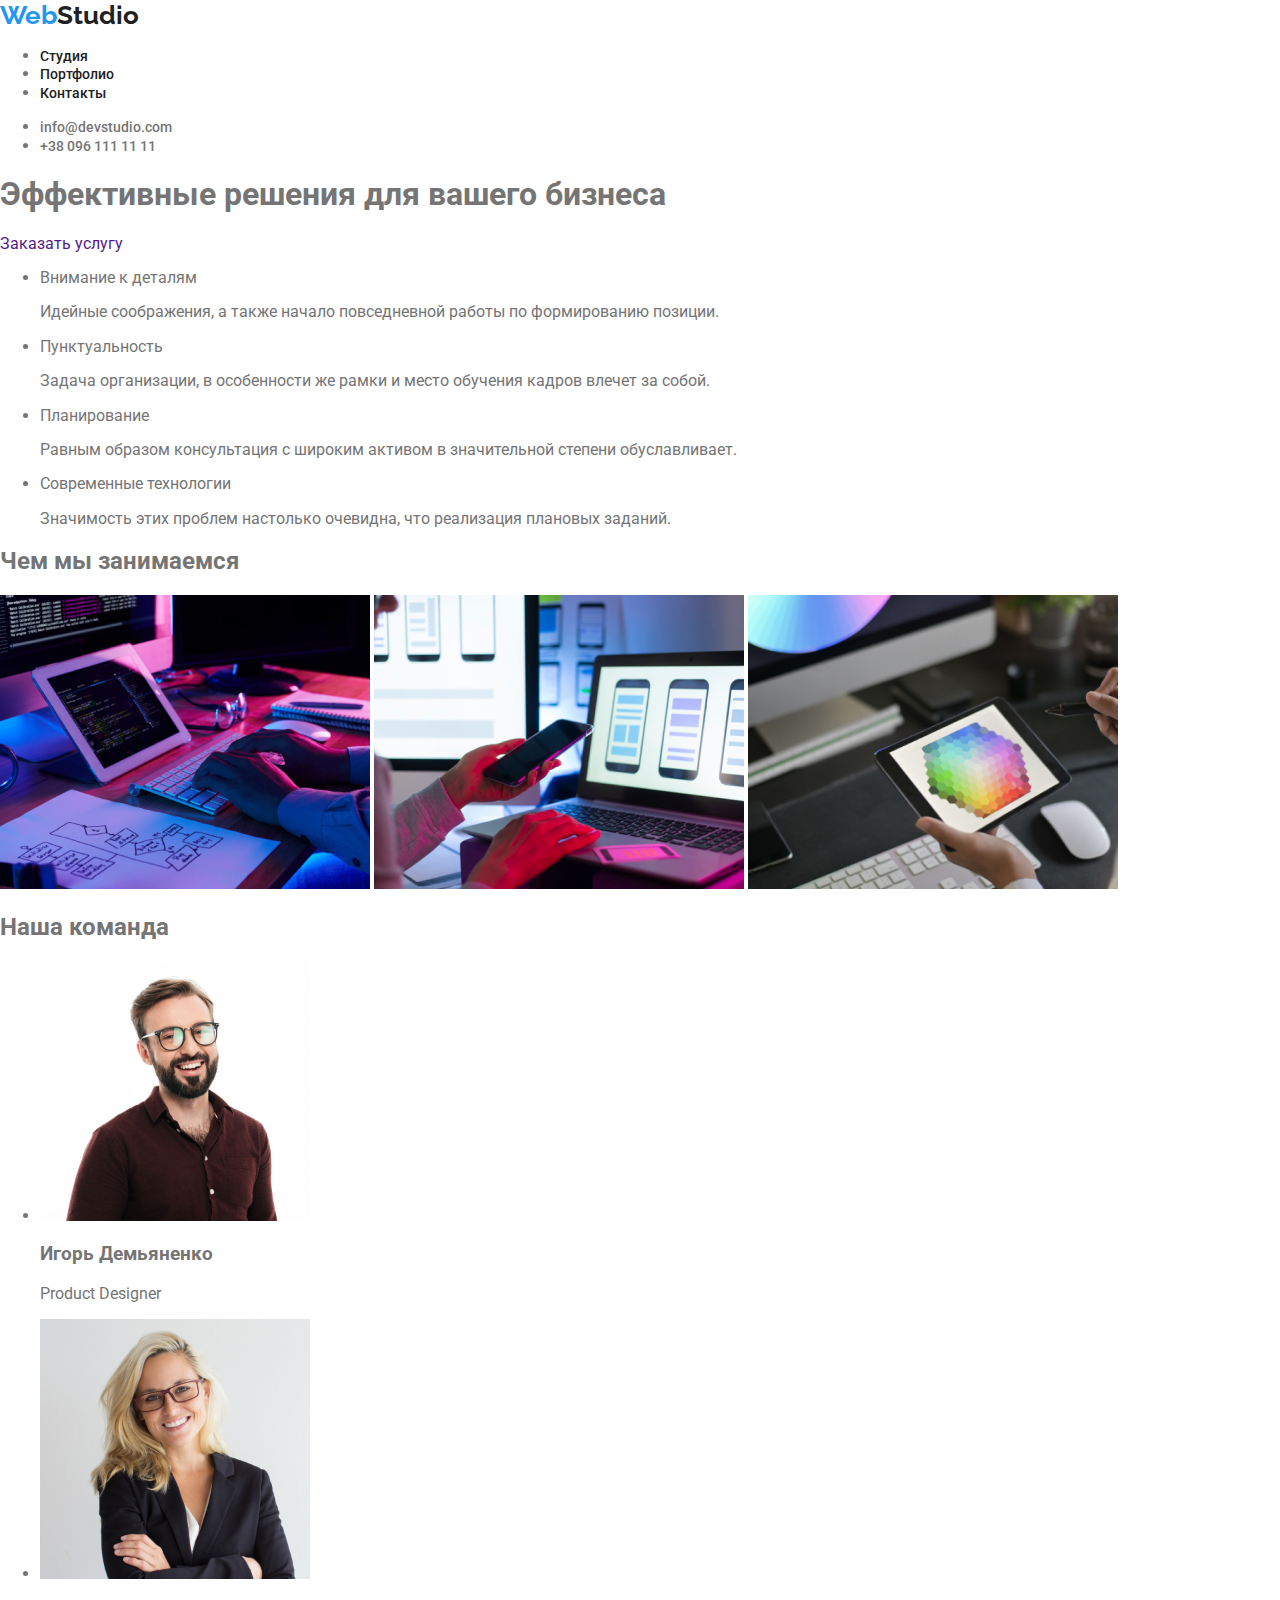
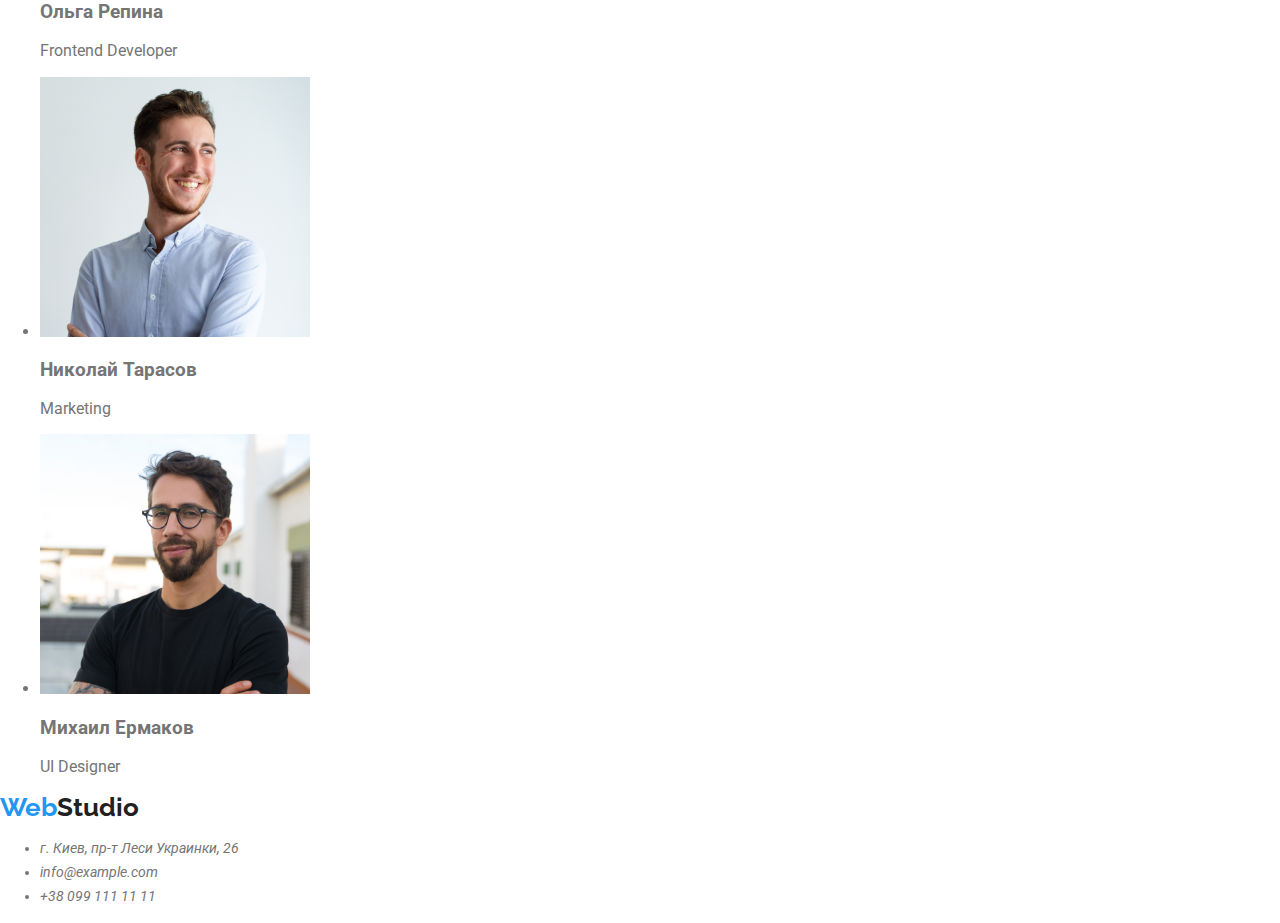
==== index.html @ 30046927 "footer font-size" ====
<!DOCTYPE html>
<html lang="ru">

<head>
  <meta charset="UTF-8">
  <meta name="viewport" content="width=device-width, initial-scale=1.0">
  <link rel="preconnect" href="https://fonts.gstatic.com">
  <link href="https://fonts.googleapis.com/css2?family=Raleway:wght@700&family=Roboto:wght@400;500;700;900&display=swap" rel="stylesheet">
  <link rel="stylesheet" href="./css/normalize.css">
  <link rel="stylesheet" href="./css/style.css">
  <title>Web Studio</title>
</head>

<body>
  <!-- Шапка сайта -->
  <header>
    <nav>
      <a href="./index.html" class="logo">
        <span>Web</span>Studio
      </a>
      <ul class="nav">
        <li><a href="" class="link current">Студия</a></li>
        <li><a href="./portfolio.html" class="link">Портфолио</a></li>
        <li><a href="" class="link">Контакты</a></li>
      </ul>
      <ul class="nav-contacts">
        <li><a href="mailto:info@devstudio.com" class="link">info@devstudio.com</a></li>
        <li><a href="tel:+380961111111" class="link">+38 096 111 11 11</a></li>
      </ul>
    </nav>
  </header>
  <!-- block Hero -->
  <section>
    <h1>Эффективные решения для вашего бизнеса</h1>
    <a href="">Заказать услугу</a>
  </section>
  <main>
    <!-- Особенности -->
    <section>
      <ul>
        <li>
          <p>Внимание к деталям</p>
          <p>Идейные соображения, а также начало повседневной работы по формированию позиции.</p>
        </li>
        <li>
          <p>Пунктуальность</p>
          <p>Задача организации, в особенности же рамки и место обучения кадров влечет за собой.</p>
        </li>
        <li>
          <p>Планирование</p>
          <p>Равным образом консультация с широким активом в значительной степени обуславливает.</p>
        </li>
        <li>
          <p>Современные технологии</p>
          <p>Значимость этих проблем настолько очевидна, что реализация плановых заданий.</p>
        </li>
      </ul>
    </section>
    <!-- block about us -->
    <section>
      <h2>Чем мы занимаемся</h2>
      <img src="./images/img1.png" alt="Рабочий стол разработчика" width="370">
      <img src="./images/img2.png" alt="Ноутбук и телефон" width="370">
      <img src="./images/img3.png" alt="Графический планшет" width="370">
    </section>
    <!-- block team -->
    <section>
      <h2>Наша команда</h2>
      <ul>
        <li>
          <img src="./images/img-1.jpg" alt="Фото Игоря Демьяненко" width="270">
          <div>
            <h3>Игорь Демьяненко</h3>
            <p>Product Designer</p>
          </div>
        </li>
        <li>
          <img src="./images/img-2.jpg" alt="Фото Ольги Репиной" width="270">
          <div>
            <h3>Ольга Репина</h3>
            <p>Frontend Developer</p>
          </div>
        </li>
        <li>
          <img src="./images/img-3.jpg" alt="Фото Николая Тарасова" width="270">
          <div>
            <h3>Николай Тарасов</h3>
            <p>Marketing</p>
          </div>
        </li>
        <li>
          <img src="./images/img-4.jpg" alt="Фото Михаила Ермакова" width="270">
          <div>
            <h3>Михаил Ермаков</h3>
            <p>UI Designer</p>
          </div>
        </li>
      </ul>
    </section>
  </main>
  <footer>
    <a href="./index.html" class="logo">
      <span>Web</span>Studio
    </a>
    <address>
      <ul class="address">
        <li class="address address">г. Киев, пр-т Леси Украинки, 26</li>
        <li><a href="mailto:info@example.com" class="link address">info@example.com</a></li>
        <li><a href="tel:+380991111111" class="link address">+38 099 111 11 11</a></li>
      </ul>
    </address>
  </footer>
</body>

</html>
---- css/style.css ----
:root {
  --primary-text-color: #757575;
  --title-text-color: #212121;
  --accent-color: #2196F3;
  --primary-white-color: #FFFFFF;
  --primary-background: #F5F4FA;
}

body {
  background-color: var(--primary-white-color);
  color: var(--primary-text-color);
  font-family: Roboto, sans-serif;
}

a {
  text-decoration: none;
}

.logo {
  font-family: Raleway;
  font-weight:700;
  font-size: 26px;
line-height: 1.19;
  color: var(--title-text-color);
}
.logo span {
  color: var(--accent-color);
}

/* Nav style */

.nav .link {
  font-weight: 500;
  font-size: 14px;
  line-height: 1.14;
  color: var(--title-text-color);
}
.nav .link:hover,
.nav .link:focus {
  color: var(--accent-color);
}

.nav .link.current {
  color: var(--title-text-color);
}

.nav-contacts .link {
  font-weight: 500;
  font-size: 14px;
  line-height: 1.14;
  color: var(--primary-text-color);
}

.nav-contacts .link:hover,
.nav-contacts .link:focus {
  color: var(--accent-color);
}

button {
  background-color: var(--primary-background);
}

button:hover,
button:focus{
  background-color: var(--accent-color);
  color: var(--primary-white-color);
}

/* footer style */

.address.address {
  font-size: 14px;
line-height: 1.7;
}

.address .link {
  color: var(--primary-text-color);
}
  /* portfolio style */

.products .product-title {
  color: var(--title-text-color);
}

.products .product-item {
  color: var(--primary-text-color);
}
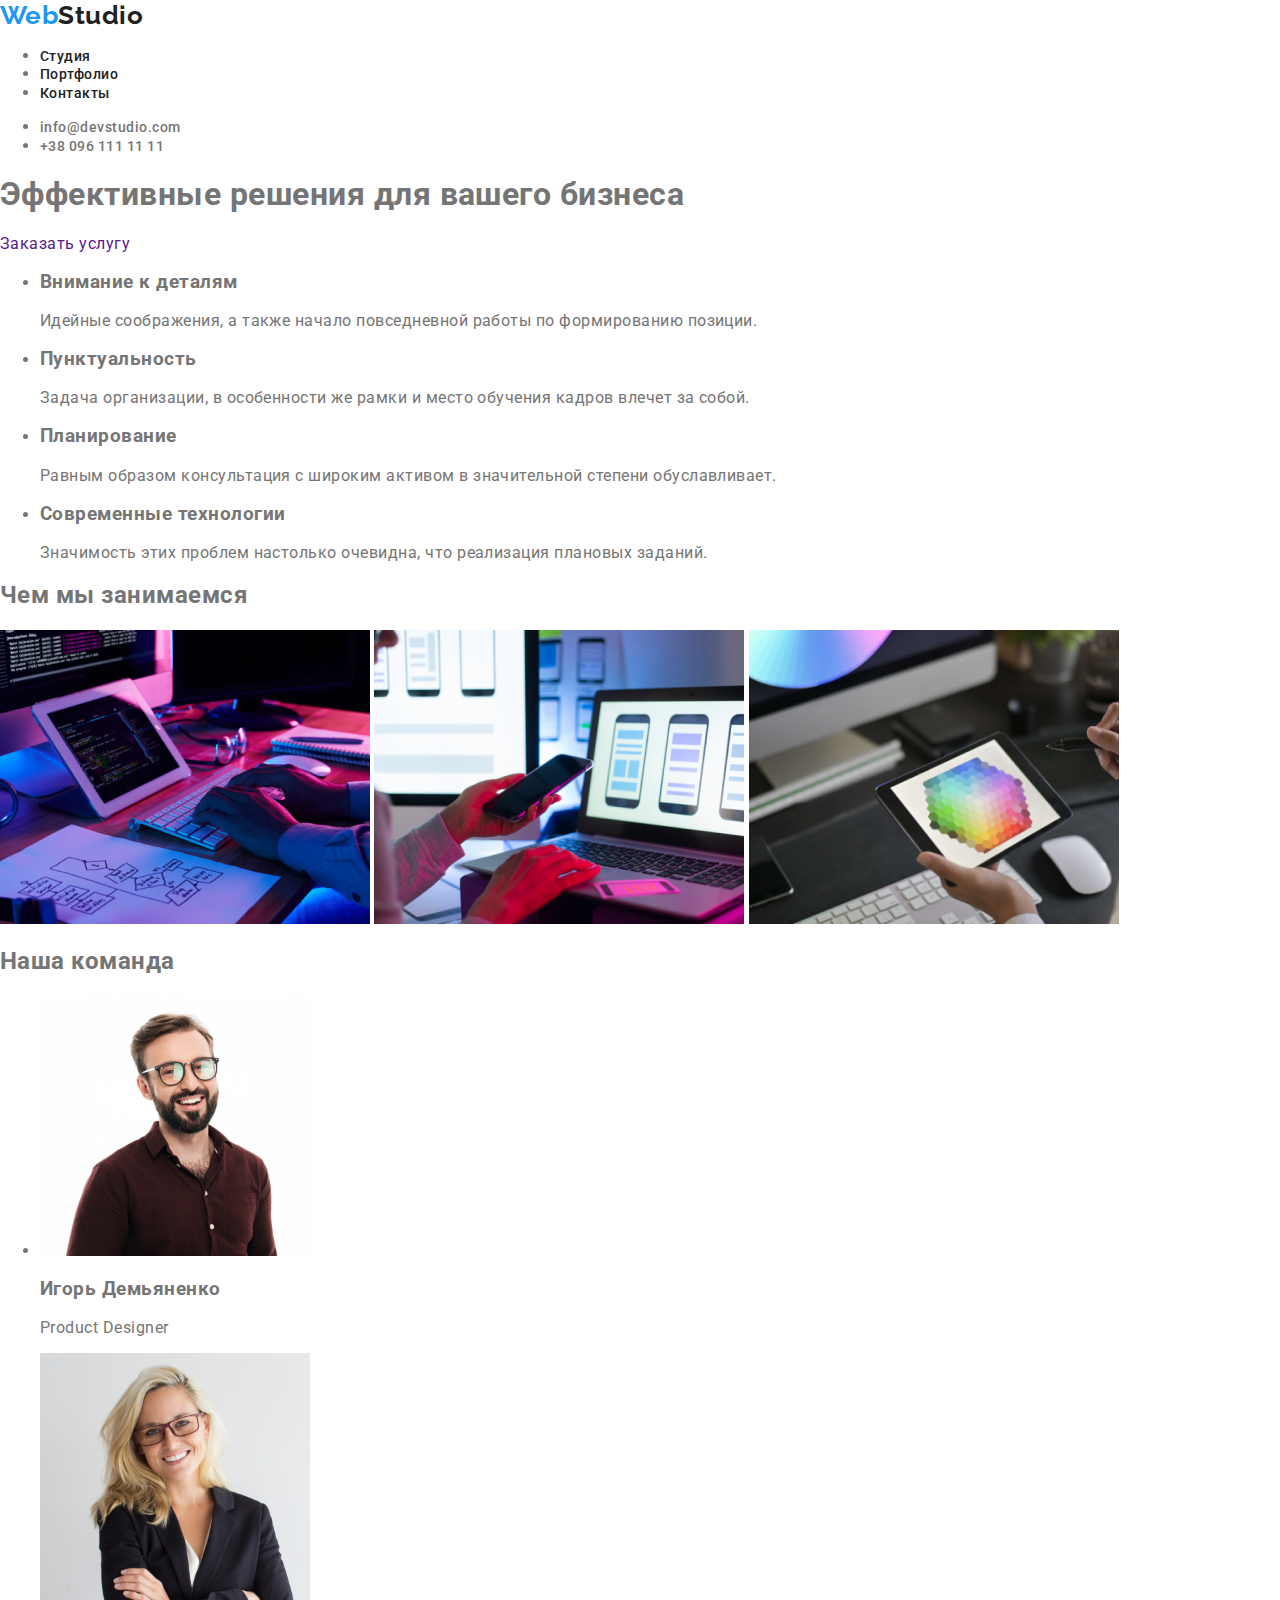
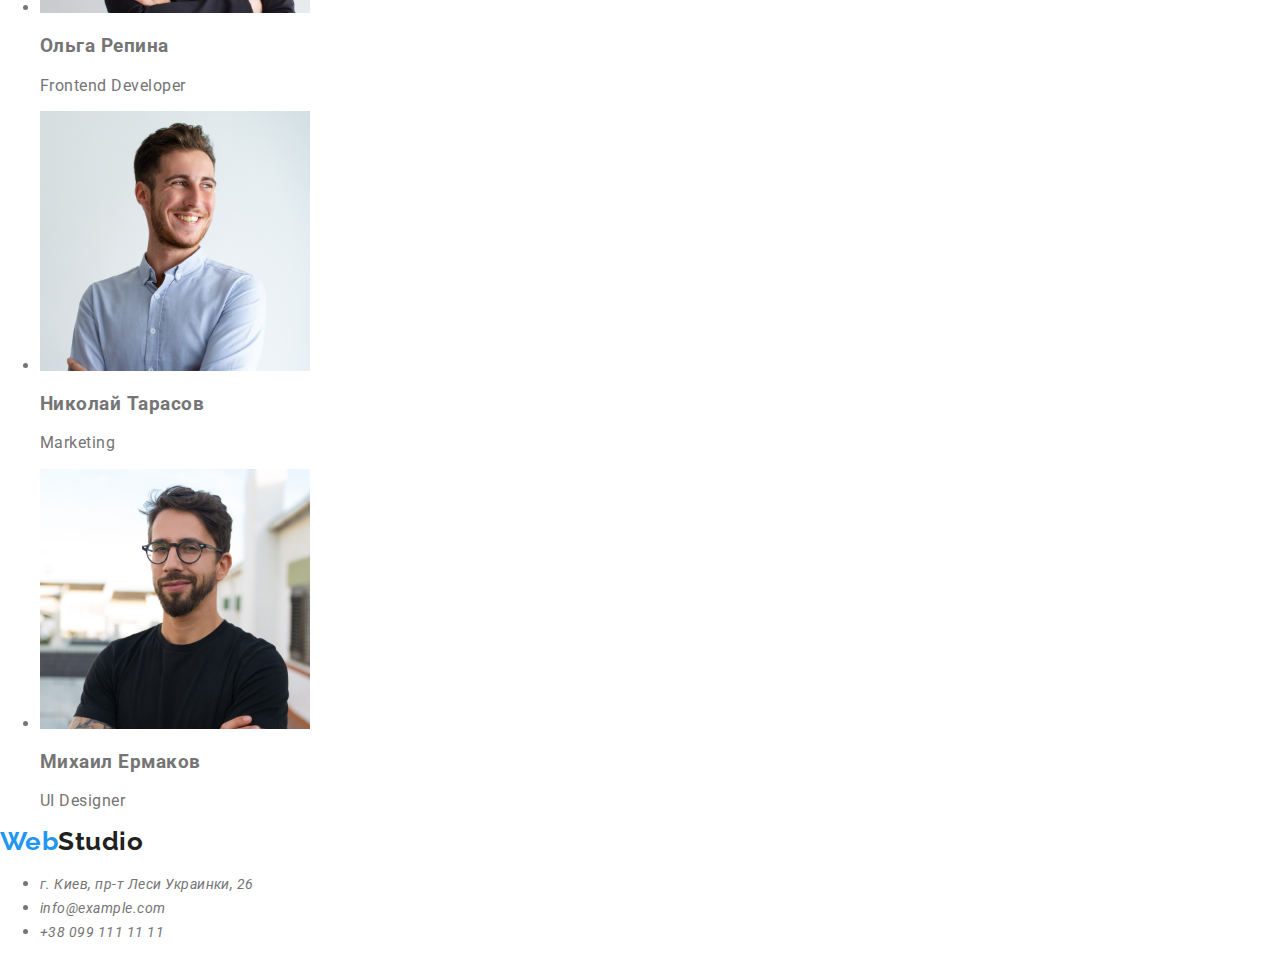
==== commit 1fff0c7f: "edit section features" ====
--- a/index.html
+++ b/index.html
@@ -37,21 +37,22 @@
   <main>
     <!-- Особенности -->
     <section>
-      <ul>
+     <!-- Здесь должен быть H2 -->
+      <ul class="features">
         <li>
-          <p>Внимание к деталям</p>
+          <h3>Внимание к деталям</h3>
           <p>Идейные соображения, а также начало повседневной работы по формированию позиции.</p>
         </li>
         <li>
-          <p>Пунктуальность</p>
+          <h3>Пунктуальность</h3>
           <p>Задача организации, в особенности же рамки и место обучения кадров влечет за собой.</p>
         </li>
         <li>
-          <p>Планирование</p>
+          <h3>Планирование</h3>
           <p>Равным образом консультация с широким активом в значительной степени обуславливает.</p>
         </li>
         <li>
-          <p>Современные технологии</p>
+          <h3>Современные технологии</h3>
           <p>Значимость этих проблем настолько очевидна, что реализация плановых заданий.</p>
         </li>
       </ul>
@@ -104,9 +105,9 @@
     </a>
     <address>
       <ul class="address">
-        <li class="address address">г. Киев, пр-т Леси Украинки, 26</li>
-        <li><a href="mailto:info@example.com" class="link address">info@example.com</a></li>
-        <li><a href="tel:+380991111111" class="link address">+38 099 111 11 11</a></li>
+        <li><a href="" class="link">г. Киев, пр-т Леси Украинки, 26</a></li>
+        <li><a href="mailto:info@example.com" class="link">info@example.com</a></li>
+        <li><a href="tel:+380991111111" class="link">+38 099 111 11 11</a></li>
       </ul>
     </address>
   </footer>
--- a/css/style.css
+++ b/css/style.css
@@ -10,6 +10,7 @@
   background-color: var(--primary-white-color);
   color: var(--primary-text-color);
   font-family: Roboto, sans-serif;
+  letter-spacing: 0.03em;
 }
 
 a {
@@ -68,14 +69,15 @@
 
 /* footer style */
 
-.address.address {
+.address .link {
   font-size: 14px;
 line-height: 1.7;
+color: var(--primary-text-color);
 }
 
-.address .link {
-  color: var(--primary-text-color);
-}
+/* .address .link {
+
+} */
   /* portfolio style */
 
 .products .product-title {
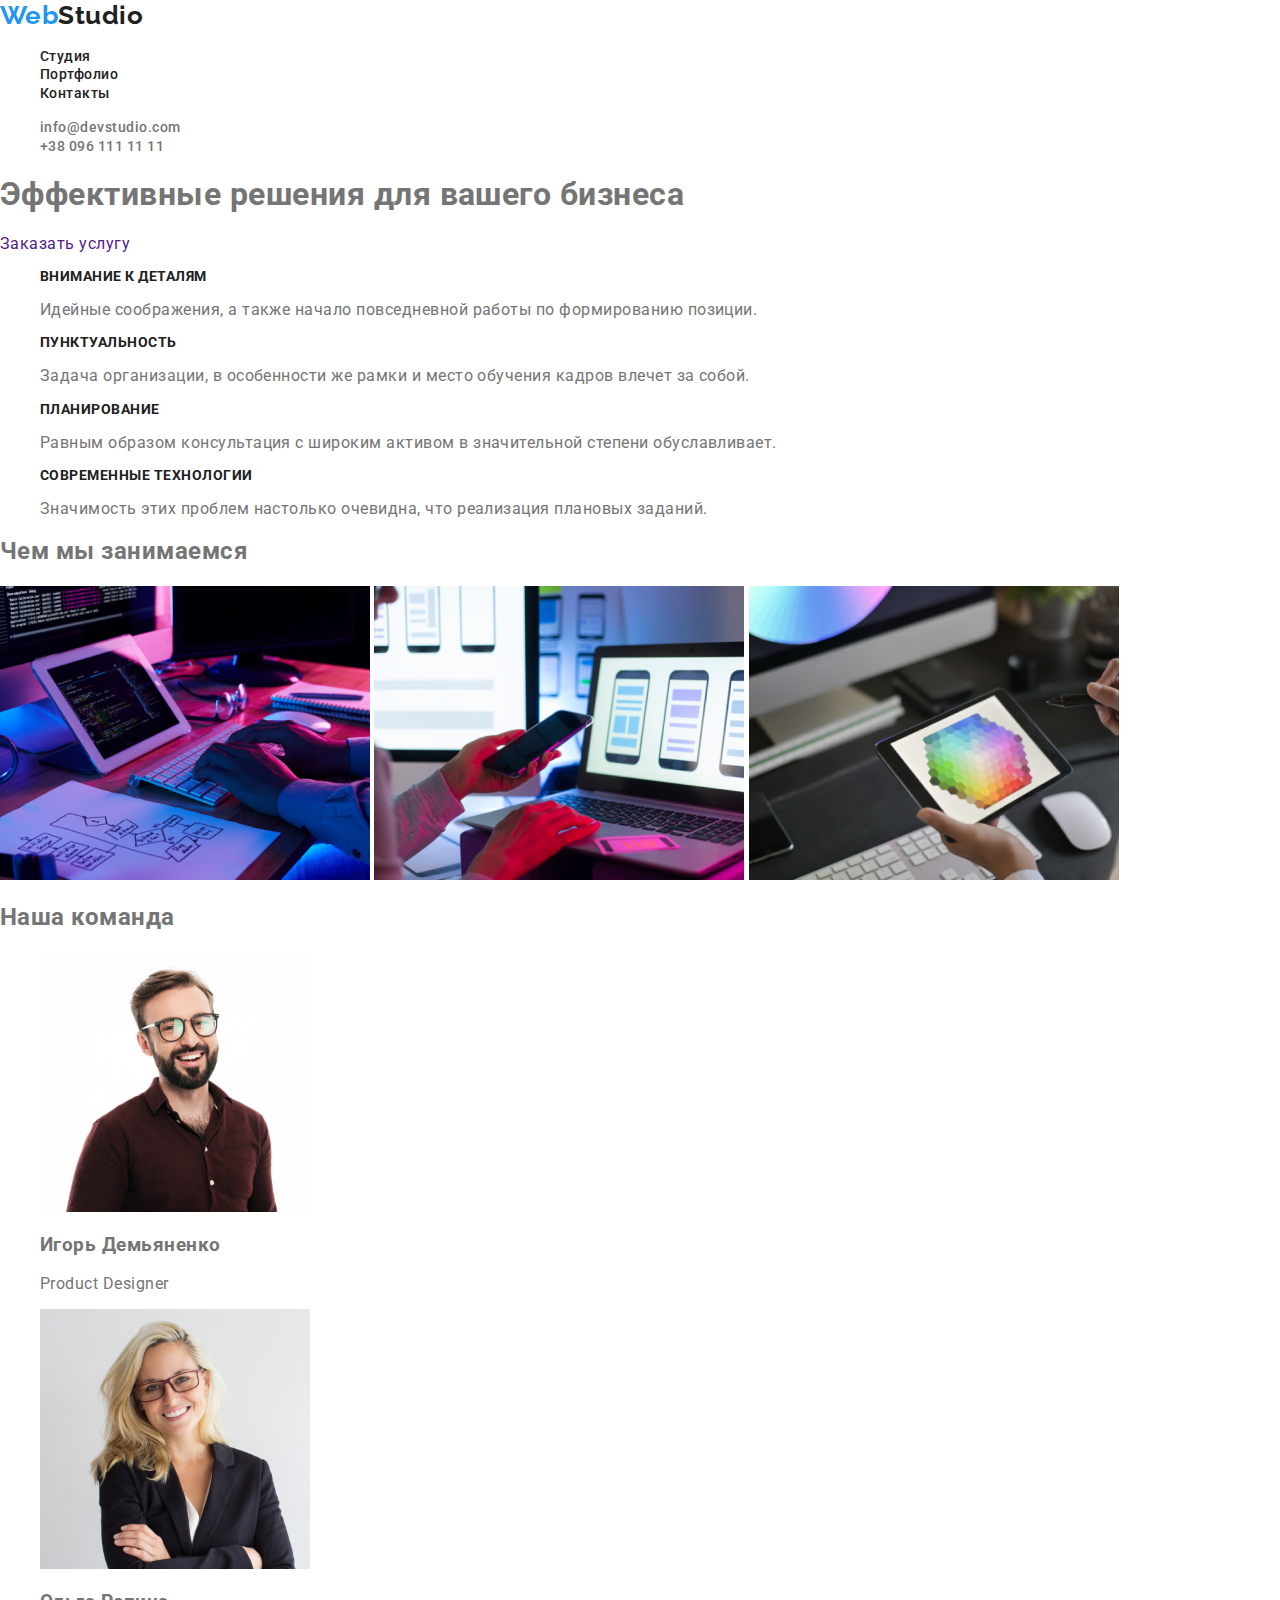
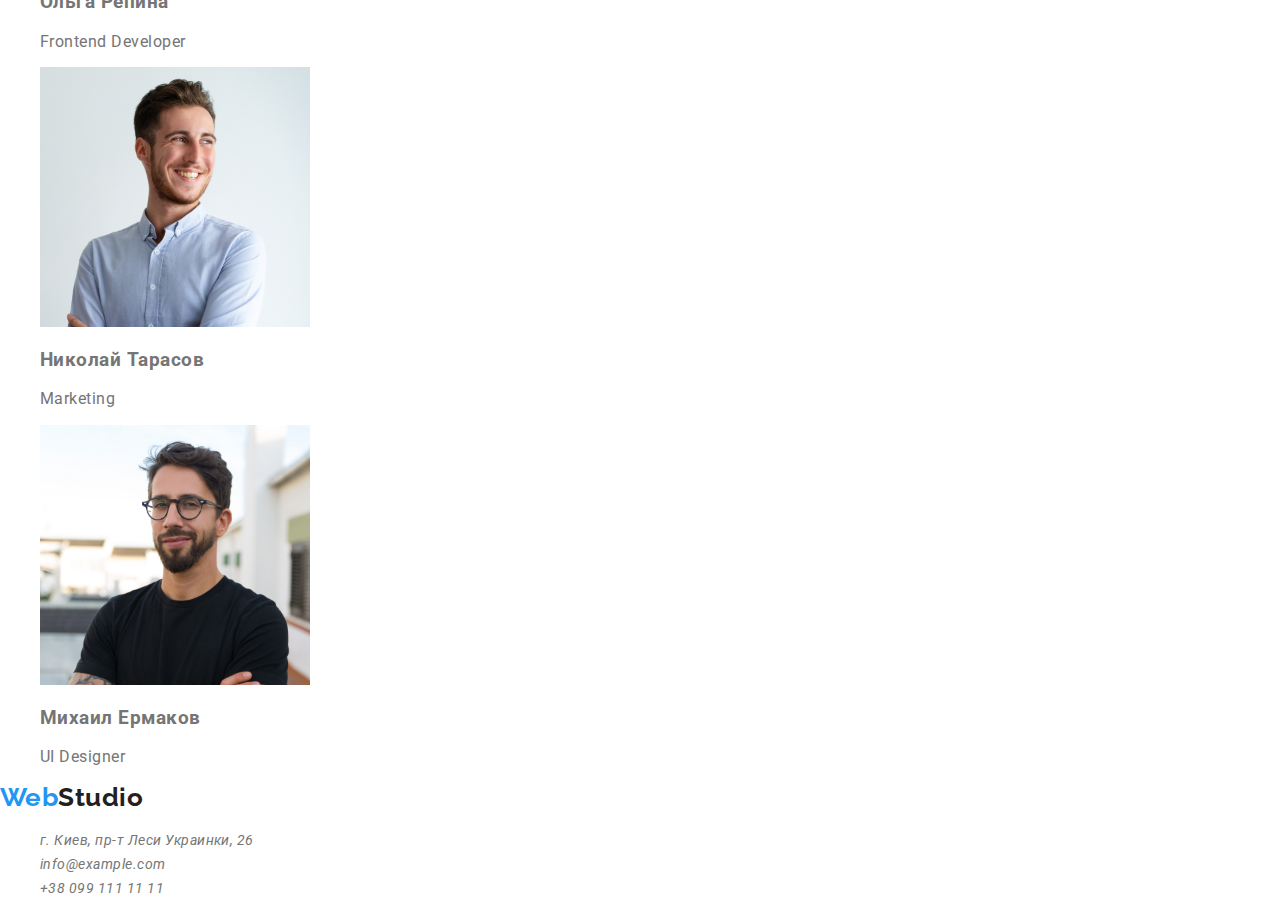
==== commit 02fa4523: "add list class to all ul" ====
--- a/index.html
+++ b/index.html
@@ -18,12 +18,12 @@
       <a href="./index.html" class="logo">
         <span>Web</span>Studio
       </a>
-      <ul class="nav">
+      <ul class="nav list">
         <li><a href="" class="link current">Студия</a></li>
         <li><a href="./portfolio.html" class="link">Портфолио</a></li>
         <li><a href="" class="link">Контакты</a></li>
       </ul>
-      <ul class="nav-contacts">
+      <ul class="nav-contacts list">
         <li><a href="mailto:info@devstudio.com" class="link">info@devstudio.com</a></li>
         <li><a href="tel:+380961111111" class="link">+38 096 111 11 11</a></li>
       </ul>
@@ -38,21 +38,21 @@
     <!-- Особенности -->
     <section>
      <!-- Здесь должен быть H2 -->
-      <ul class="features">
+      <ul class="features list">
         <li>
-          <h3>Внимание к деталям</h3>
+          <h3 class="features-title">Внимание к деталям</h3>
           <p>Идейные соображения, а также начало повседневной работы по формированию позиции.</p>
         </li>
         <li>
-          <h3>Пунктуальность</h3>
+          <h3 class="features-title">Пунктуальность</h3>
           <p>Задача организации, в особенности же рамки и место обучения кадров влечет за собой.</p>
         </li>
         <li>
-          <h3>Планирование</h3>
+          <h3 class="features-title">Планирование</h3>
           <p>Равным образом консультация с широким активом в значительной степени обуславливает.</p>
         </li>
         <li>
-          <h3>Современные технологии</h3>
+          <h3 class="features-title">Современные технологии</h3>
           <p>Значимость этих проблем настолько очевидна, что реализация плановых заданий.</p>
         </li>
       </ul>
@@ -67,7 +67,7 @@
     <!-- block team -->
     <section>
       <h2>Наша команда</h2>
-      <ul>
+      <ul class="team list">
         <li>
           <img src="./images/img-1.jpg" alt="Фото Игоря Демьяненко" width="270">
           <div>
@@ -104,7 +104,7 @@
       <span>Web</span>Studio
     </a>
     <address>
-      <ul class="address">
+      <ul class="address list">
         <li><a href="" class="link">г. Киев, пр-т Леси Украинки, 26</a></li>
         <li><a href="mailto:info@example.com" class="link">info@example.com</a></li>
         <li><a href="tel:+380991111111" class="link">+38 099 111 11 11</a></li>
--- a/css/style.css
+++ b/css/style.css
@@ -17,6 +17,10 @@
   text-decoration: none;
 }
 
+.list {
+  list-style: none;
+}
+
 .logo {
   font-family: Raleway;
   font-weight:700;
@@ -24,6 +28,7 @@
 line-height: 1.19;
   color: var(--title-text-color);
 }
+
 .logo span {
   color: var(--accent-color);
 }
@@ -67,6 +72,18 @@
   color: var(--primary-white-color);
 }
 
+/* main html style */
+
+.features-title {
+  font-weight: 700;
+  font-size: 14px;
+  line-height: 1.14;
+  text-transform: uppercase;
+  color: var(--title-text-color);
+}
+
+
+
 /* footer style */
 
 .address .link {
@@ -75,10 +92,7 @@
 color: var(--primary-text-color);
 }
 
-/* .address .link {
-
-} */
-  /* portfolio style */
+/* portfolio style */
 
 .products .product-title {
   color: var(--title-text-color);
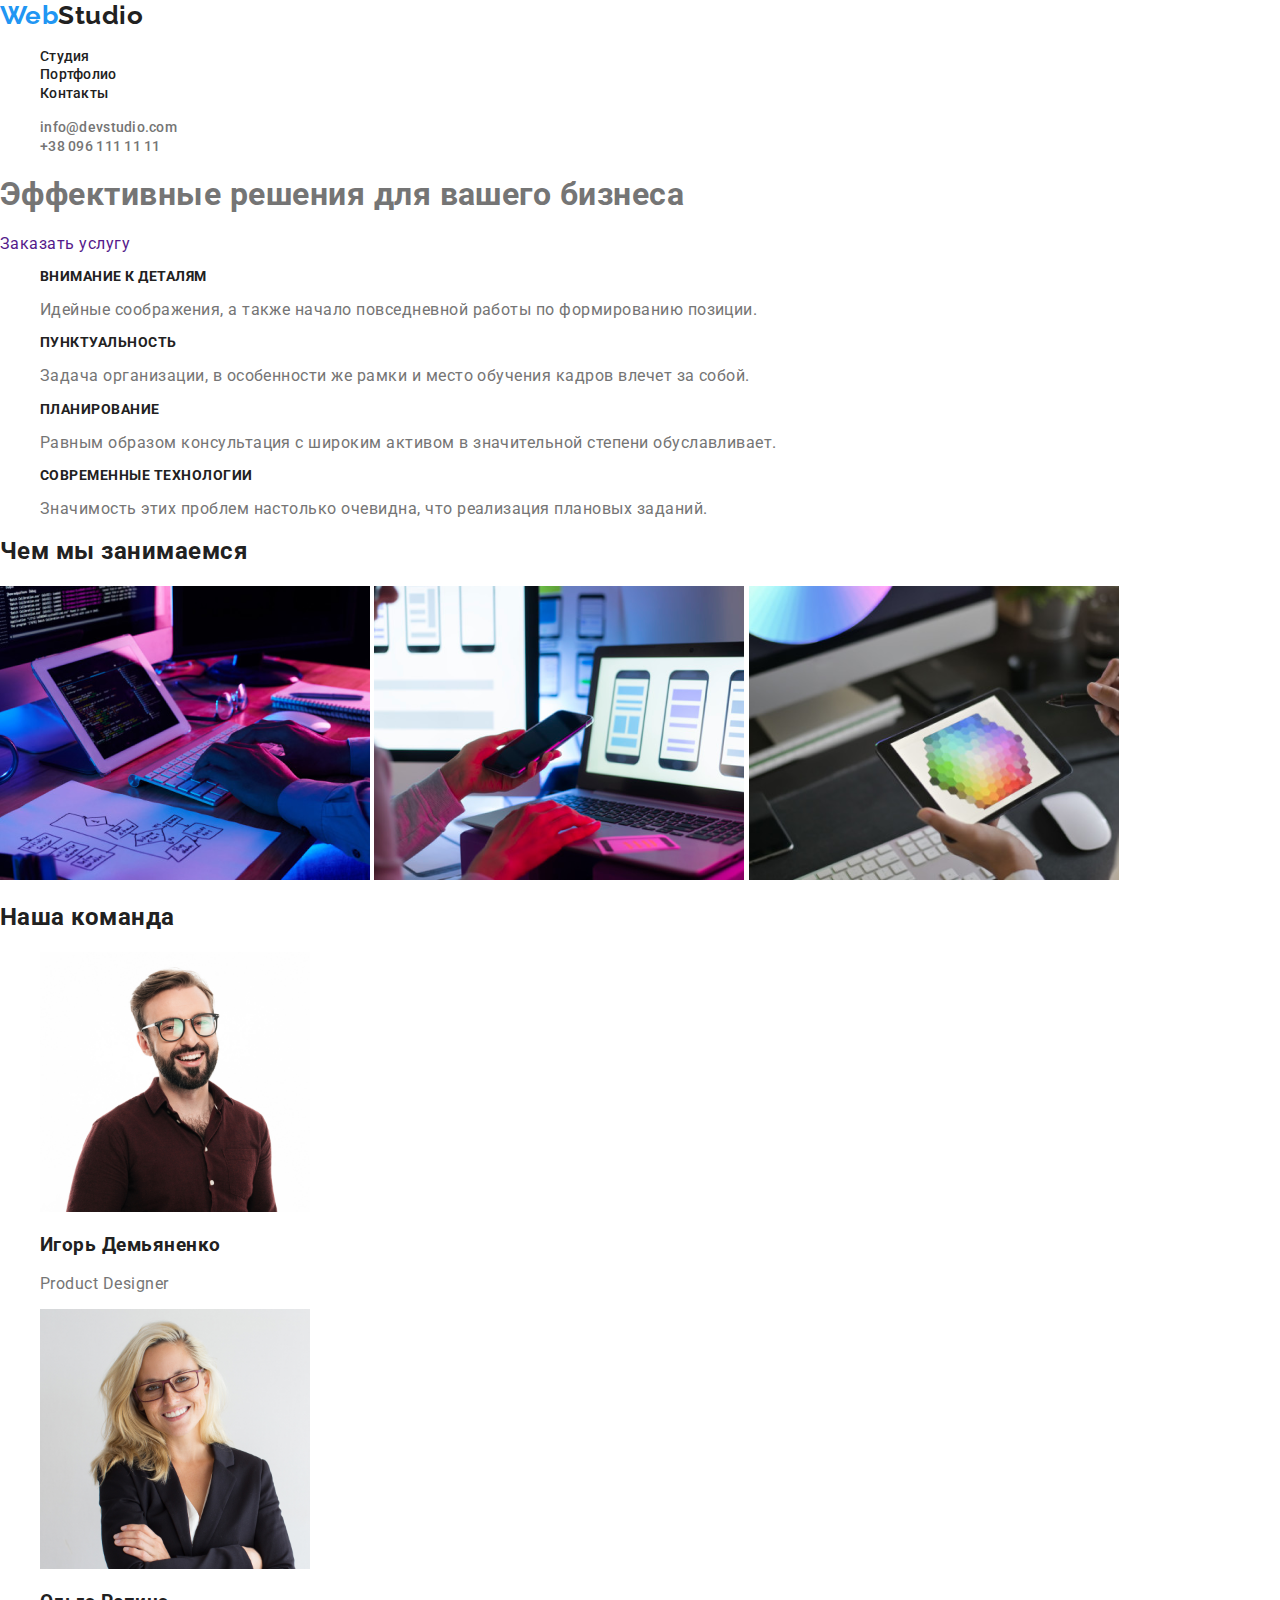
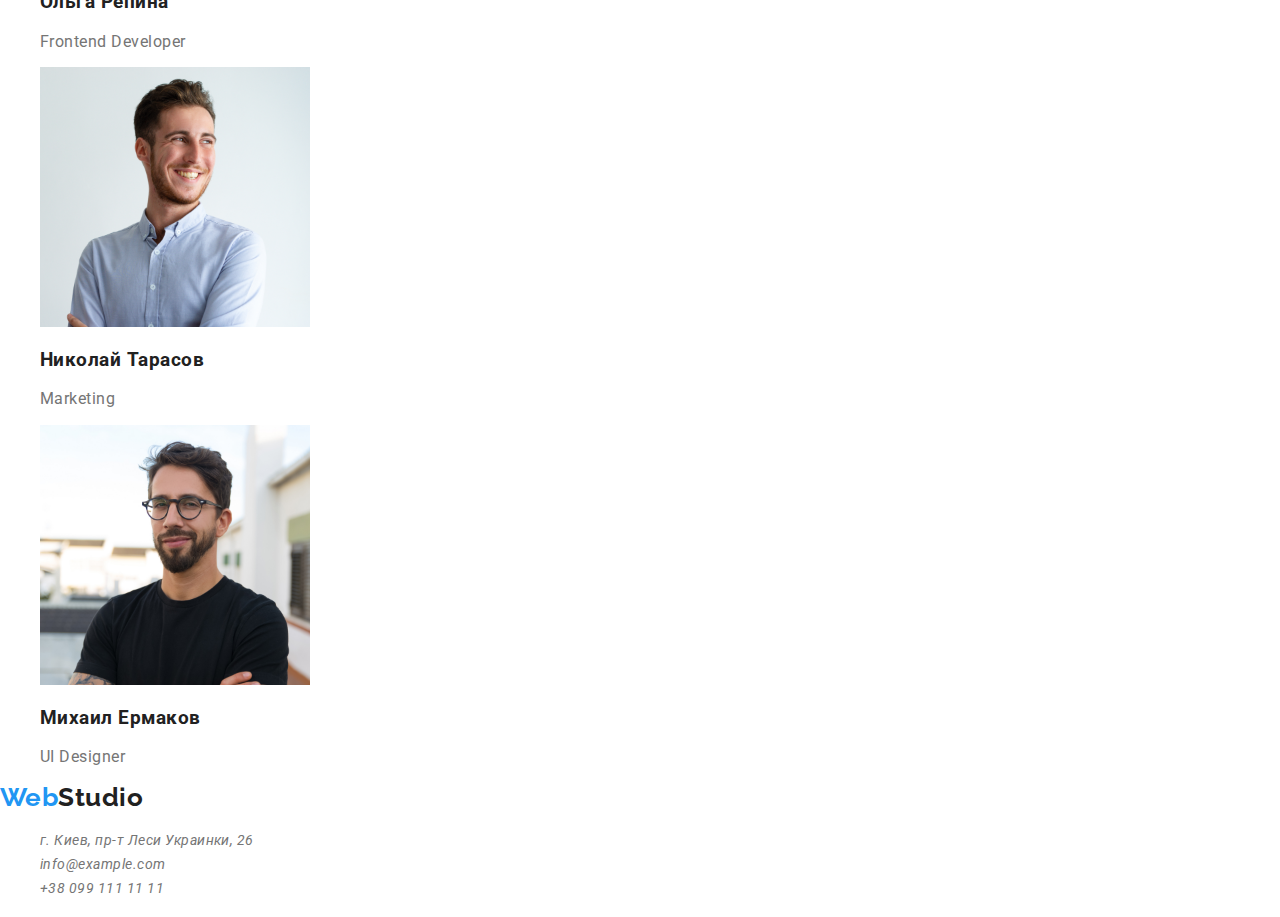
==== commit 6b738172: "add letter spacing to nav, add styly to h2,h3" ====
--- a/index.html
+++ b/index.html
@@ -30,7 +30,7 @@
     </nav>
   </header>
   <!-- block Hero -->
-  <section>
+  <section class="hero">
     <h1>Эффективные решения для вашего бизнеса</h1>
     <a href="">Заказать услугу</a>
   </section>
--- a/css/style.css
+++ b/css/style.css
@@ -39,6 +39,7 @@
   font-weight: 500;
   font-size: 14px;
   line-height: 1.14;
+  letter-spacing: 0.02em;
   color: var(--title-text-color);
 }
 .nav .link:hover,
@@ -54,6 +55,7 @@
   font-weight: 500;
   font-size: 14px;
   line-height: 1.14;
+  letter-spacing: 0.02em;
   color: var(--primary-text-color);
 }
 
@@ -75,13 +77,15 @@
 /* main html style */
 
 .features-title {
-  font-weight: 700;
   font-size: 14px;
   line-height: 1.14;
   text-transform: uppercase;
   color: var(--title-text-color);
 }
 
+h2, h3 {
+  color: var(--title-text-color);
+}
 
 
 /* footer style */
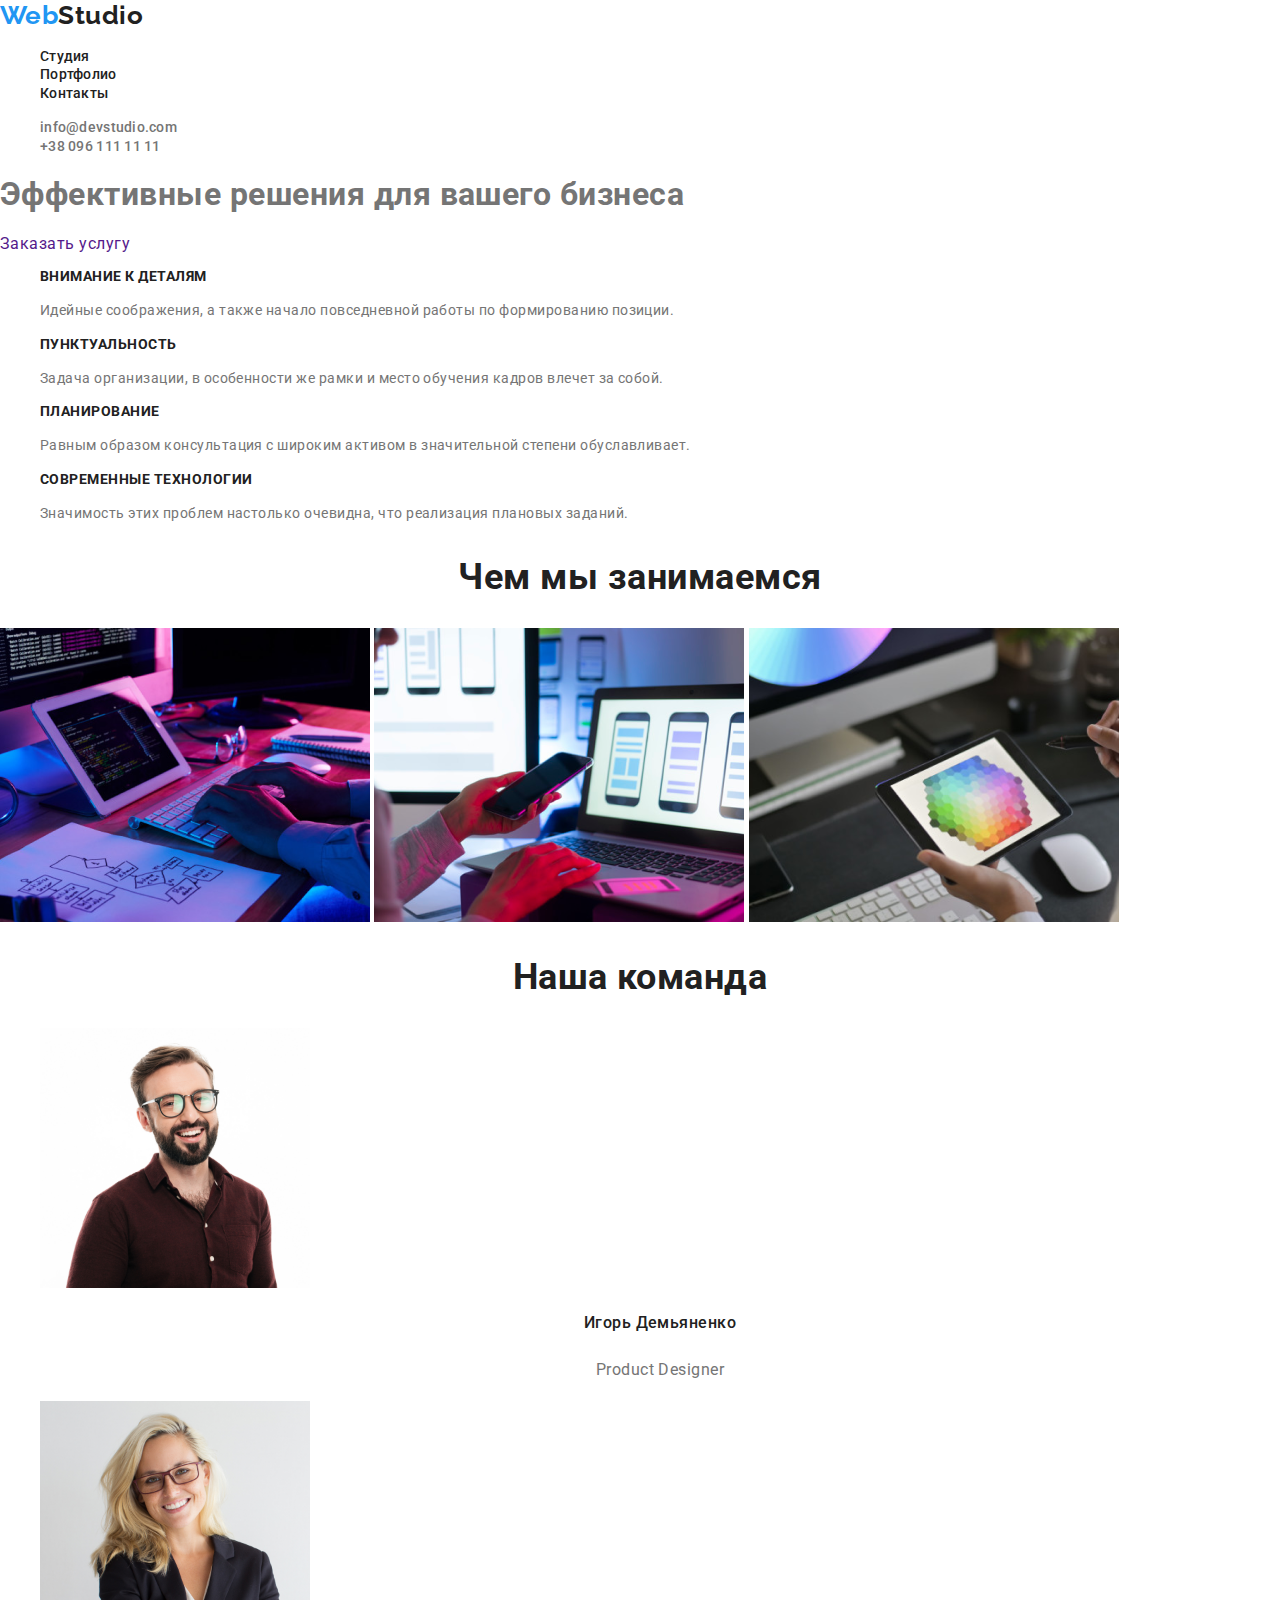
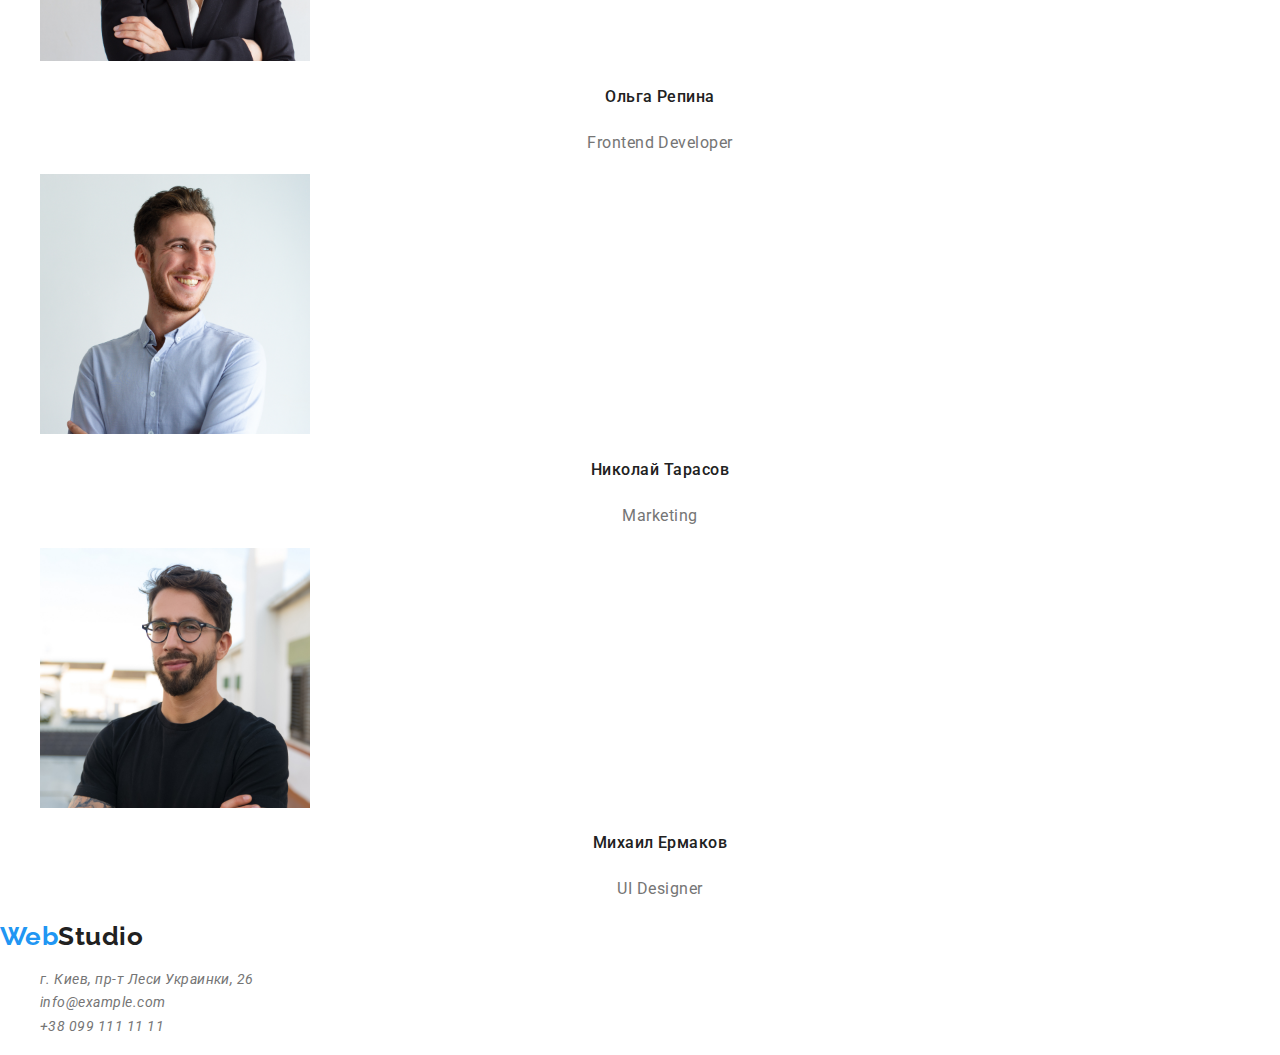
==== commit d4cbf297: "end to style html" ====
--- a/index.html
+++ b/index.html
@@ -41,19 +41,19 @@
       <ul class="features list">
         <li>
           <h3 class="features-title">Внимание к деталям</h3>
-          <p>Идейные соображения, а также начало повседневной работы по формированию позиции.</p>
+          <p class="feature-item">Идейные соображения, а также начало повседневной работы по формированию позиции.</p>
         </li>
         <li>
           <h3 class="features-title">Пунктуальность</h3>
-          <p>Задача организации, в особенности же рамки и место обучения кадров влечет за собой.</p>
+          <p class="feature-item">Задача организации, в особенности же рамки и место обучения кадров влечет за собой.</p>
         </li>
         <li>
           <h3 class="features-title">Планирование</h3>
-          <p>Равным образом консультация с широким активом в значительной степени обуславливает.</p>
+          <p class="feature-item">Равным образом консультация с широким активом в значительной степени обуславливает.</p>
         </li>
         <li>
           <h3 class="features-title">Современные технологии</h3>
-          <p>Значимость этих проблем настолько очевидна, что реализация плановых заданий.</p>
+          <p class="feature-item">Значимость этих проблем настолько очевидна, что реализация плановых заданий.</p>
         </li>
       </ul>
     </section>
@@ -71,29 +71,29 @@
         <li>
           <img src="./images/img-1.jpg" alt="Фото Игоря Демьяненко" width="270">
           <div>
-            <h3>Игорь Демьяненко</h3>
-            <p>Product Designer</p>
+            <h3 class="team-member">Игорь Демьяненко</h3>
+            <p class="team-position">Product Designer</p>
           </div>
         </li>
         <li>
           <img src="./images/img-2.jpg" alt="Фото Ольги Репиной" width="270">
           <div>
-            <h3>Ольга Репина</h3>
-            <p>Frontend Developer</p>
+            <h3 class="team-member">Ольга Репина</h3>
+            <p class="team-position">Frontend Developer</p>
           </div>
         </li>
         <li>
           <img src="./images/img-3.jpg" alt="Фото Николая Тарасова" width="270">
           <div>
-            <h3>Николай Тарасов</h3>
-            <p>Marketing</p>
+            <h3 class="team-member">Николай Тарасов</h3>
+            <p class="team-position">Marketing</p>
           </div>
         </li>
         <li>
           <img src="./images/img-4.jpg" alt="Фото Михаила Ермакова" width="270">
           <div>
-            <h3>Михаил Ермаков</h3>
-            <p>UI Designer</p>
+            <h3 class="team-member">Михаил Ермаков</h3>
+            <p class="team-position">UI Designer</p>
           </div>
         </li>
       </ul>
--- a/css/style.css
+++ b/css/style.css
@@ -76,6 +76,16 @@
 
 /* main html style */
 
+h2, h3 {
+  color: var(--title-text-color);
+}
+
+h2 {
+  font-size: 36px;
+  line-height: 1.17;
+  text-align: center;
+}
+
 .features-title {
   font-size: 14px;
   line-height: 1.14;
@@ -83,10 +93,23 @@
   color: var(--title-text-color);
 }
 
-h2, h3 {
-  color: var(--title-text-color);
+.feature-item {
+  font-size: 14px;
+  line-height: 1.7;
 }
 
+.team-member {
+  font-weight: 500;
+  font-size: 16px;
+  line-height: 1.9;
+  text-align: center;
+}
+
+.team-position {
+  font-size: 16px;
+  line-height: 1.9;
+  text-align: center;
+}
 
 /* footer style */
 
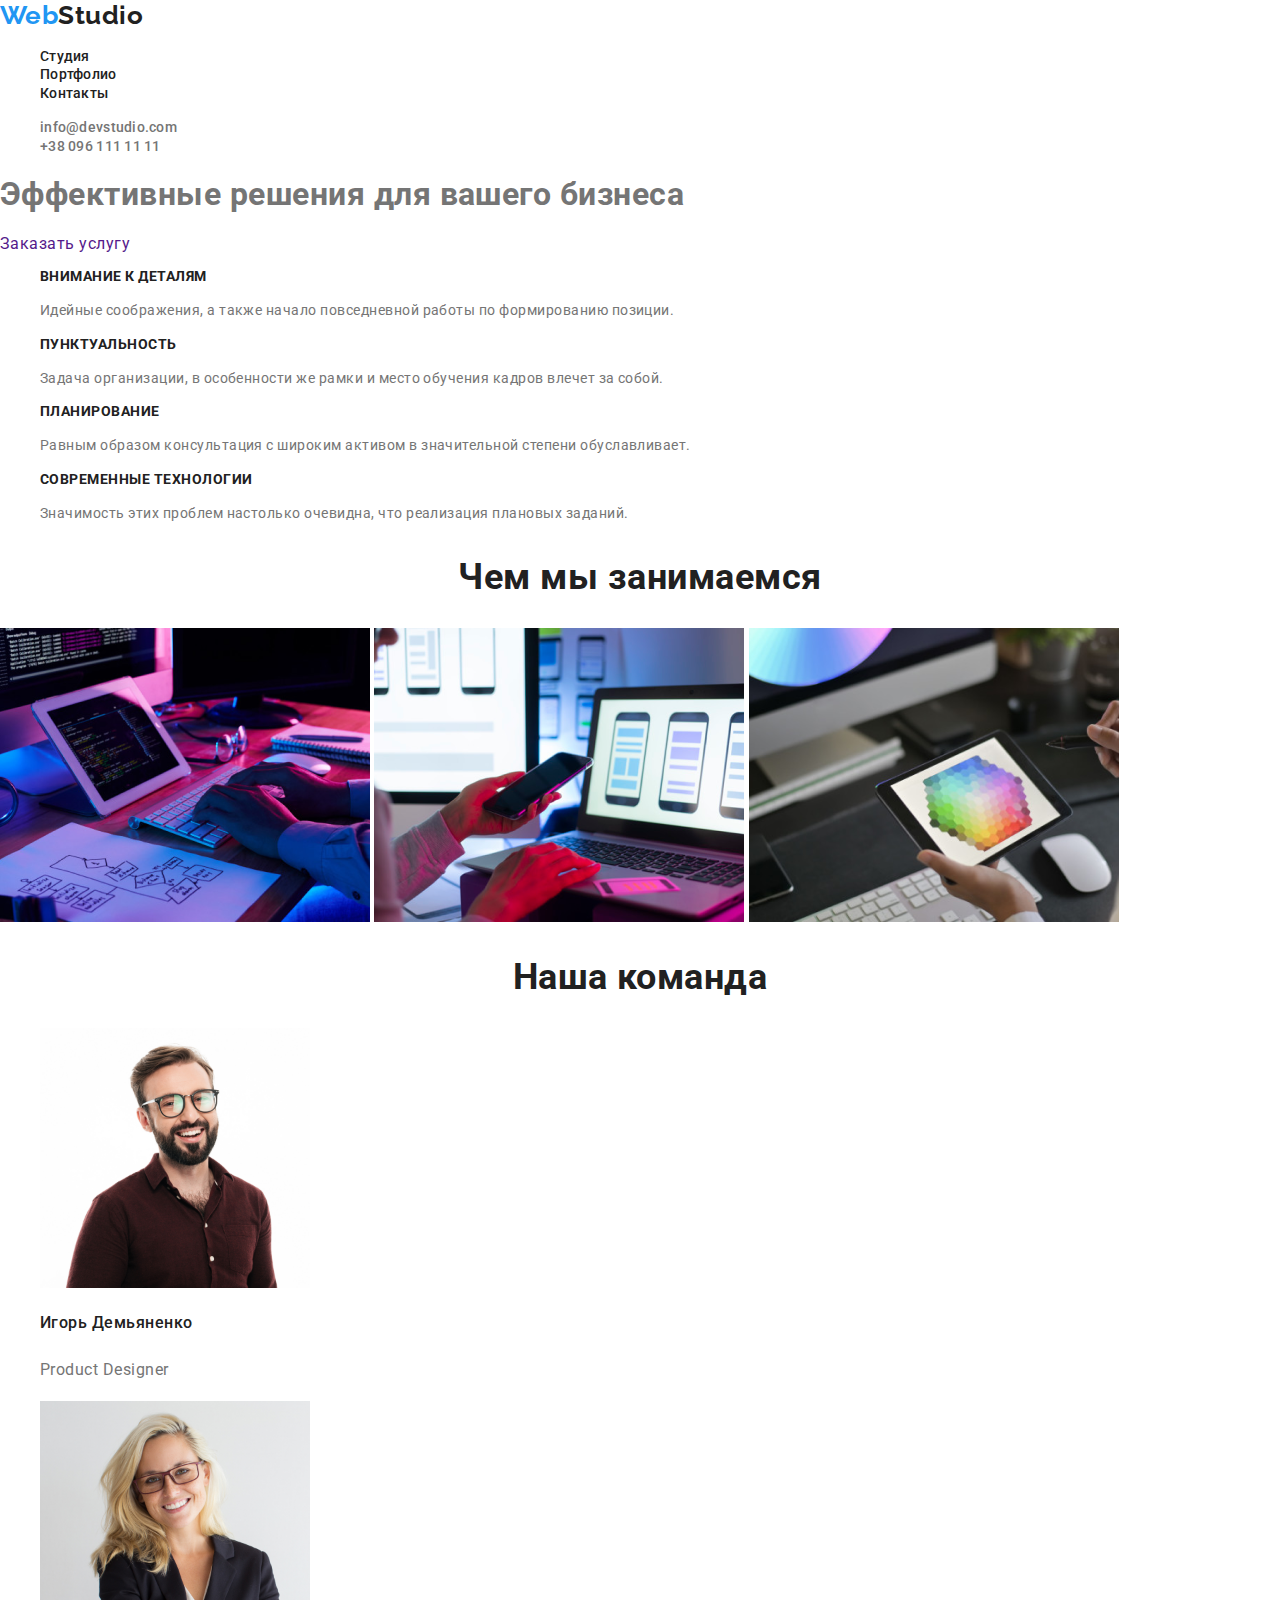
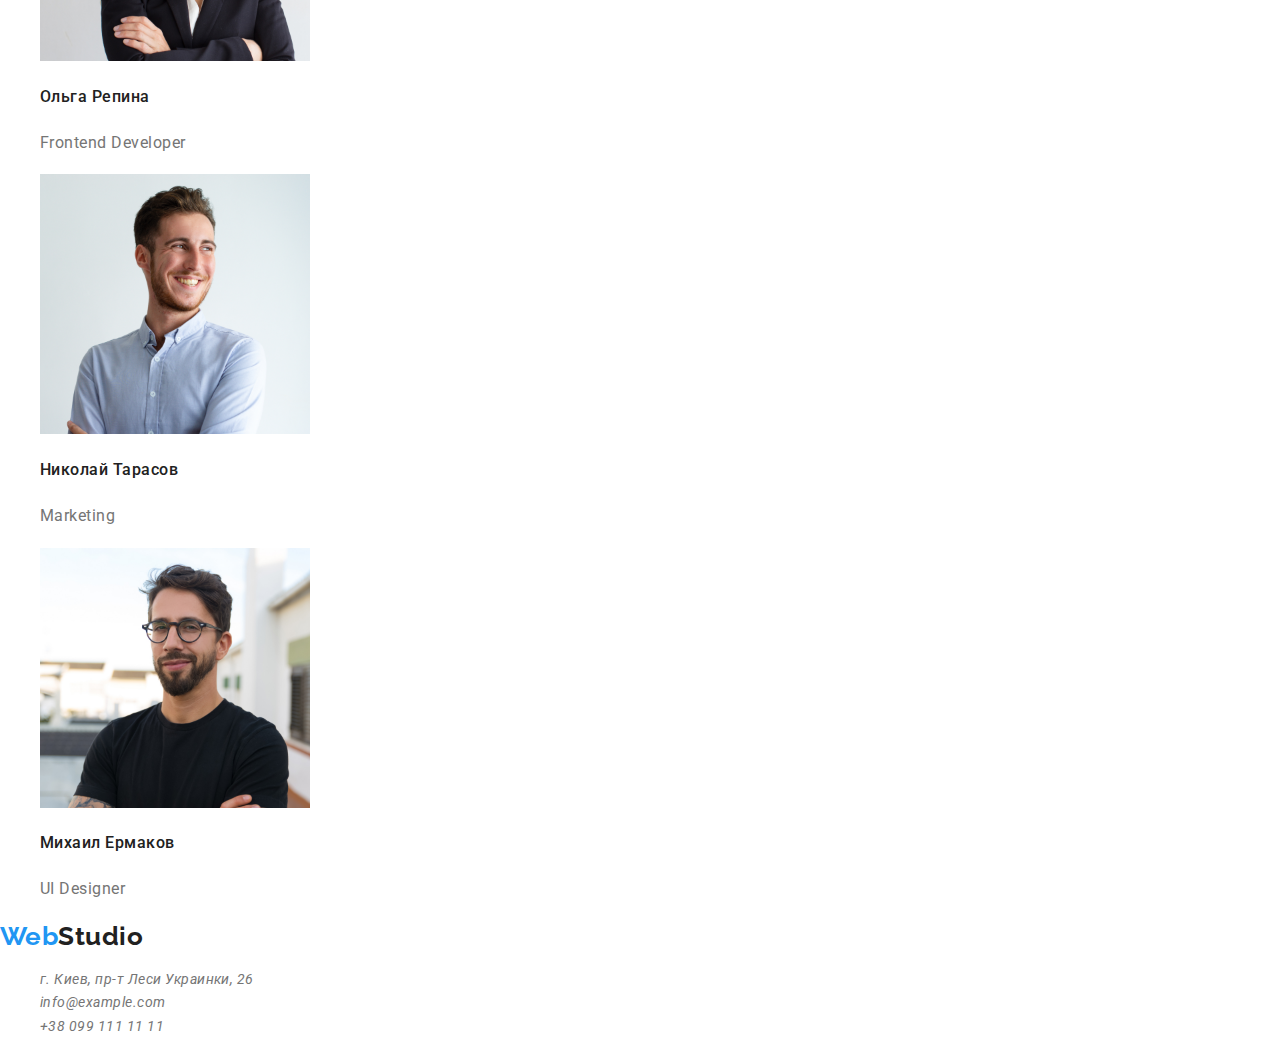
==== commit 916dc2a7: "fixed classes" ====
--- a/index.html
+++ b/index.html
@@ -59,14 +59,14 @@
     </section>
     <!-- block about us -->
     <section>
-      <h2>Чем мы занимаемся</h2>
+      <h2 class="about-us">Чем мы занимаемся</h2>
       <img src="./images/img1.png" alt="Рабочий стол разработчика" width="370">
       <img src="./images/img2.png" alt="Ноутбук и телефон" width="370">
       <img src="./images/img3.png" alt="Графический планшет" width="370">
     </section>
     <!-- block team -->
     <section>
-      <h2>Наша команда</h2>
+      <h2 class="team-title">Наша команда</h2>
       <ul class="team list">
         <li>
           <img src="./images/img-1.jpg" alt="Фото Игоря Демьяненко" width="270">
--- a/css/style.css
+++ b/css/style.css
@@ -42,6 +42,7 @@
   letter-spacing: 0.02em;
   color: var(--title-text-color);
 }
+
 .nav .link:hover,
 .nav .link:focus {
   color: var(--accent-color);
@@ -64,15 +65,6 @@
   color: var(--accent-color);
 }
 
-button {
-  background-color: var(--primary-background);
-}
-
-button:hover,
-button:focus{
-  background-color: var(--accent-color);
-  color: var(--primary-white-color);
-}
 
 /* main html style */
 
@@ -80,7 +72,7 @@
   color: var(--title-text-color);
 }
 
-h2 {
+.about-us, .team-title {
   font-size: 36px;
   line-height: 1.17;
   text-align: center;
@@ -102,24 +94,38 @@
   font-weight: 500;
   font-size: 16px;
   line-height: 1.9;
-  text-align: center;
+  /* text-align: center; */
 }
 
 .team-position {
   font-size: 16px;
   line-height: 1.9;
-  text-align: center;
+  /* text-align: center; */
 }
 
 /* footer style */
 
 .address .link {
   font-size: 14px;
-line-height: 1.7;
-color: var(--primary-text-color);
+  line-height: 1.7;
+  color: var(--primary-text-color);
 }
 
 /* portfolio style */
+
+button {
+  font-family: inherit;
+  font-weight: 500;
+  font-size: 16px;
+  line-height: 1.6;
+  background-color: var(--primary-background);
+}
+
+button:hover,
+button:focus{
+  background-color: var(--accent-color);
+  color: var(--primary-white-color);
+}
 
 .products .product-title {
   color: var(--title-text-color);
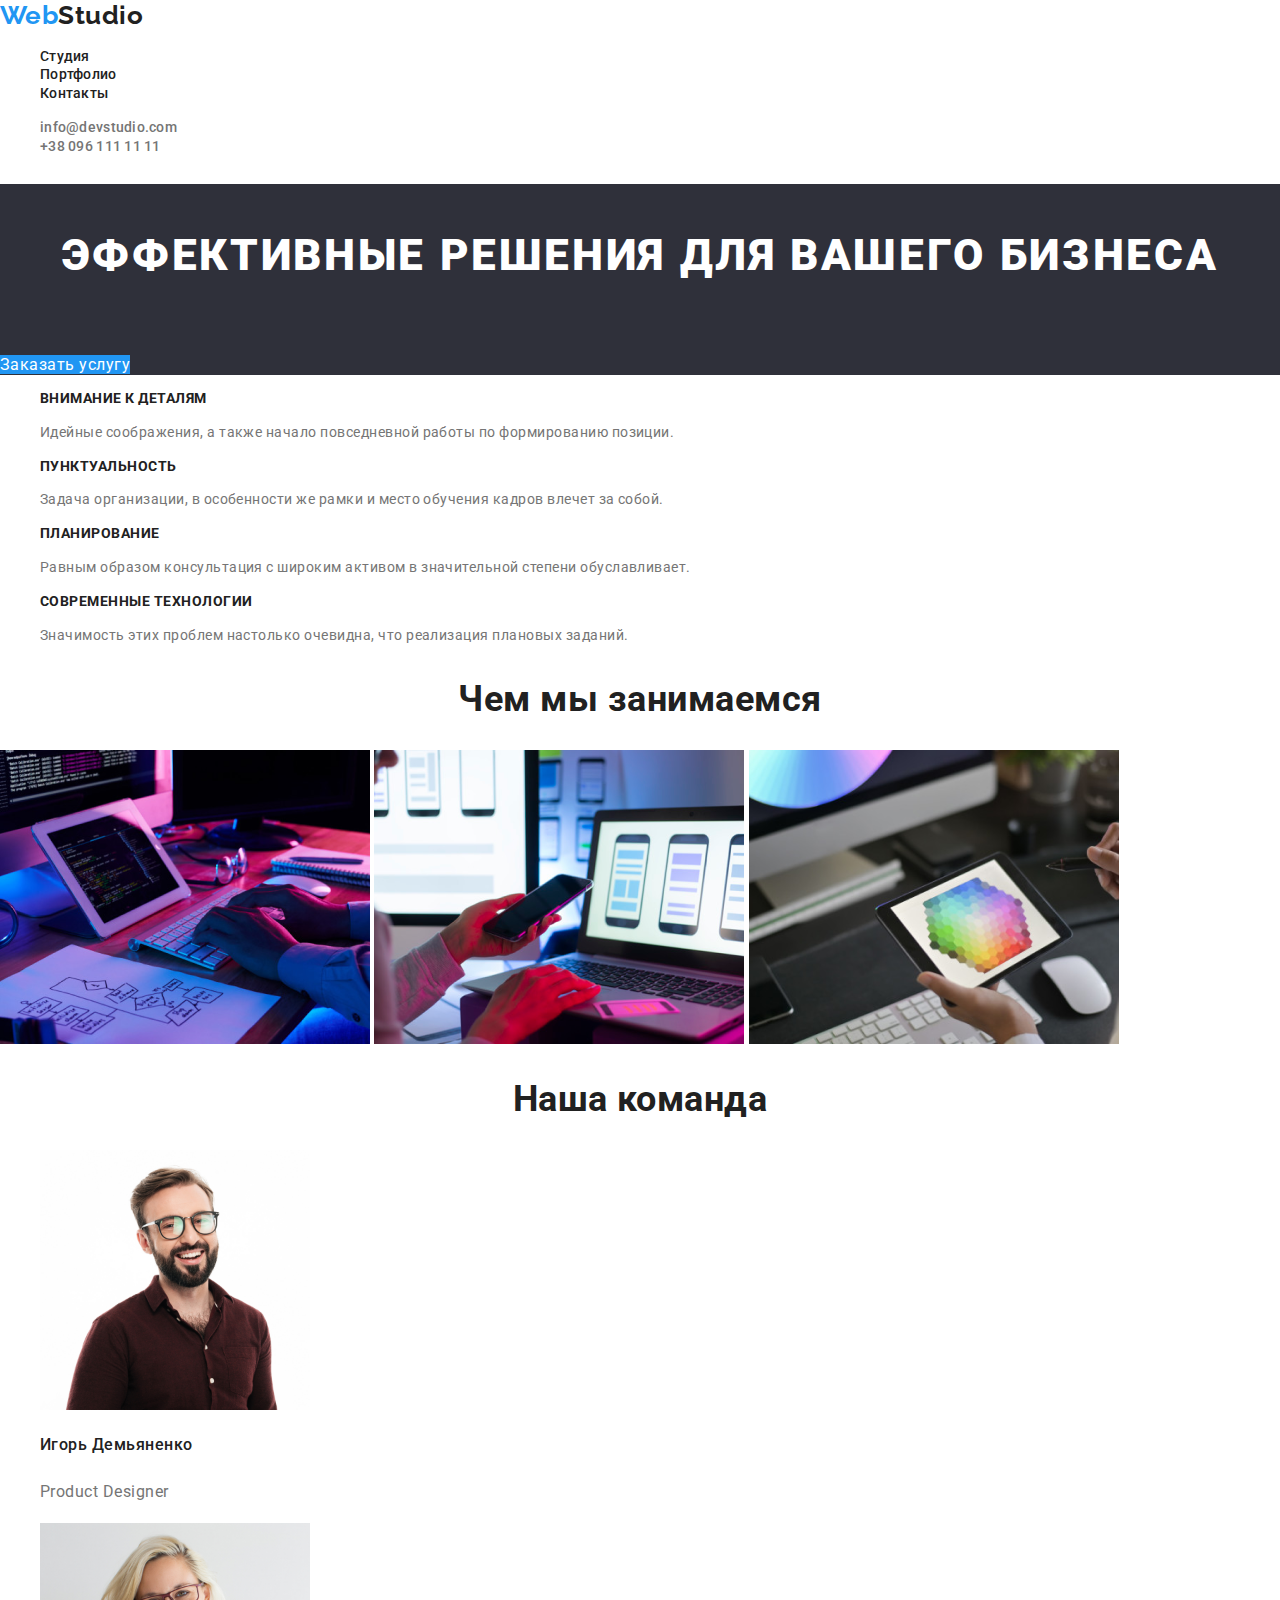
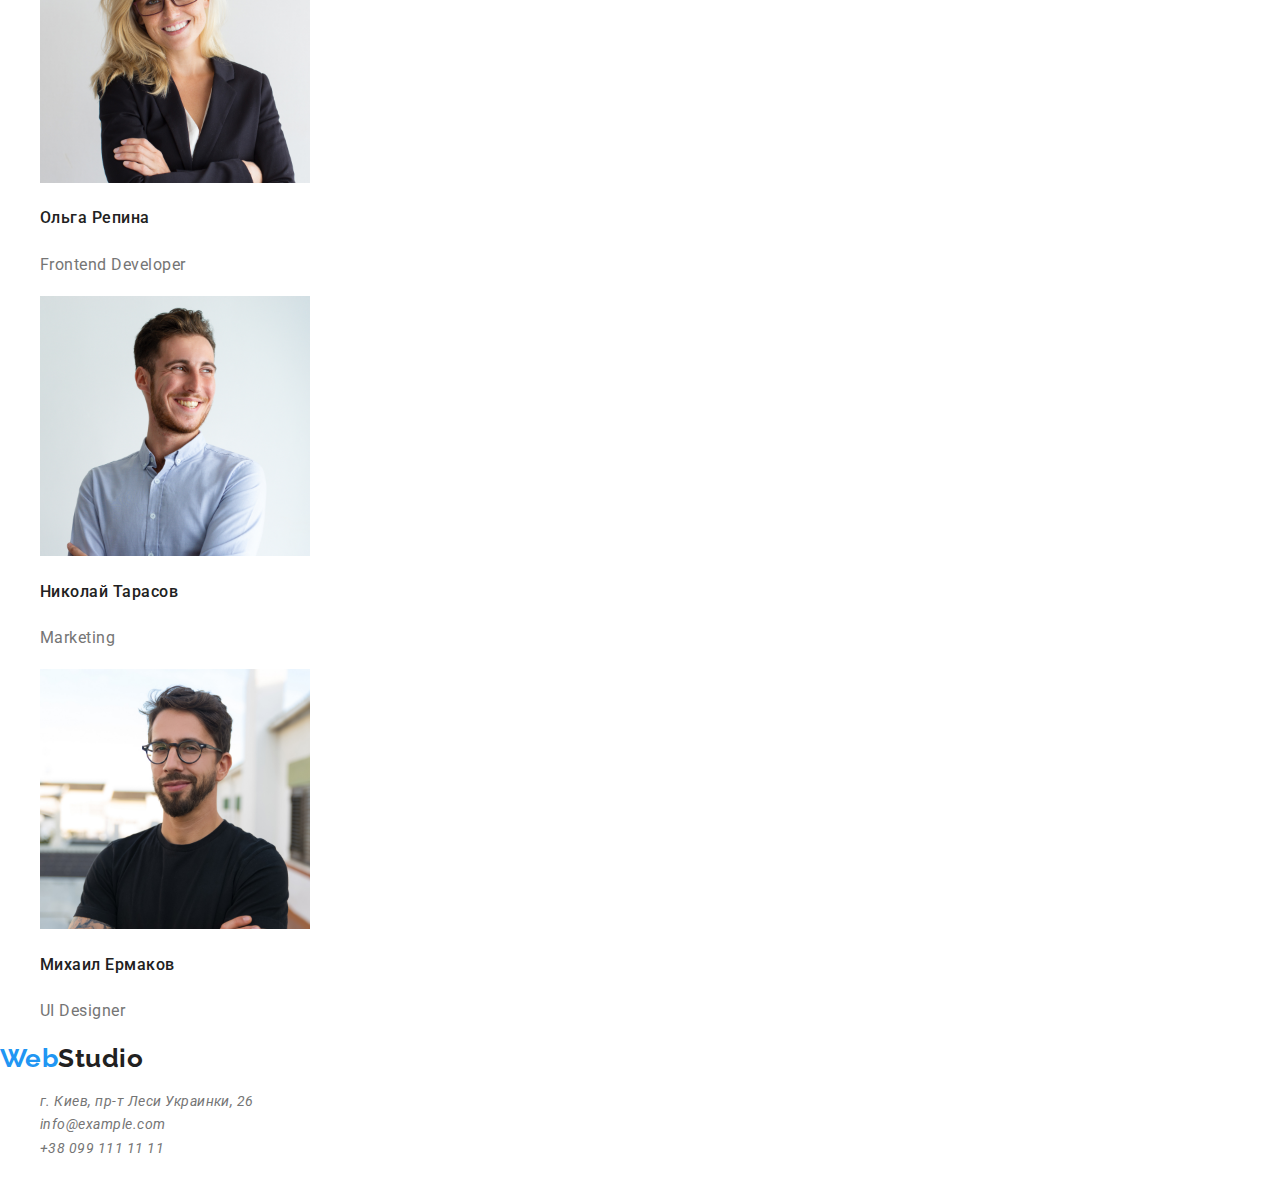
==== commit 2efd49d6: "end to style portfolio and fix some classes" ====
--- a/index.html
+++ b/index.html
@@ -16,7 +16,7 @@
   <header>
     <nav>
       <a href="./index.html" class="logo">
-        <span>Web</span>Studio
+        <span class="accent">Web</span>Studio
       </a>
       <ul class="nav list">
         <li><a href="" class="link current">Студия</a></li>
@@ -31,8 +31,8 @@
   </header>
   <!-- block Hero -->
   <section class="hero">
-    <h1>Эффективные решения для вашего бизнеса</h1>
-    <a href="">Заказать услугу</a>
+    <h1 class="hero-title">Эффективные решения для вашего бизнеса</h1>
+    <a href="" class="hero-link">Заказать услугу</a>
   </section>
   <main>
     <!-- Особенности -->
@@ -101,7 +101,7 @@
   </main>
   <footer>
     <a href="./index.html" class="logo">
-      <span>Web</span>Studio
+      <span class="accent">Web</span>Studio
     </a>
     <address>
       <ul class="address list">
--- a/css/style.css
+++ b/css/style.css
@@ -25,11 +25,11 @@
   font-family: Raleway;
   font-weight:700;
   font-size: 26px;
-line-height: 1.19;
+  line-height: 1.19;
   color: var(--title-text-color);
 }
 
-.logo span {
+.accent {
   color: var(--accent-color);
 }
 
@@ -70,6 +70,27 @@
 
 h2, h3 {
   color: var(--title-text-color);
+}
+
+/* hero */
+
+.hero {
+  background-color: #2F303A;
+  color: var(--primary-white-color);
+}
+
+.hero-title {
+  font-weight: 900;
+  font-size: 44px;
+  line-height: 3.24;
+  text-align: center;
+  letter-spacing: 0.06em;
+  text-transform: uppercase;
+}
+
+.hero-link {
+  color: var(--primary-white-color);
+  background-color: var(--accent-color);
 }
 
 .about-us, .team-title {
@@ -128,9 +149,14 @@
 }
 
 .products .product-title {
+  font-size: 18px;
+  line-height: 2;
+  letter-spacing: 0.06em;
   color: var(--title-text-color);
 }
 
 .products .product-item {
+  font-size: 16px;
+  line-height: 1.88;
   color: var(--primary-text-color);
 }
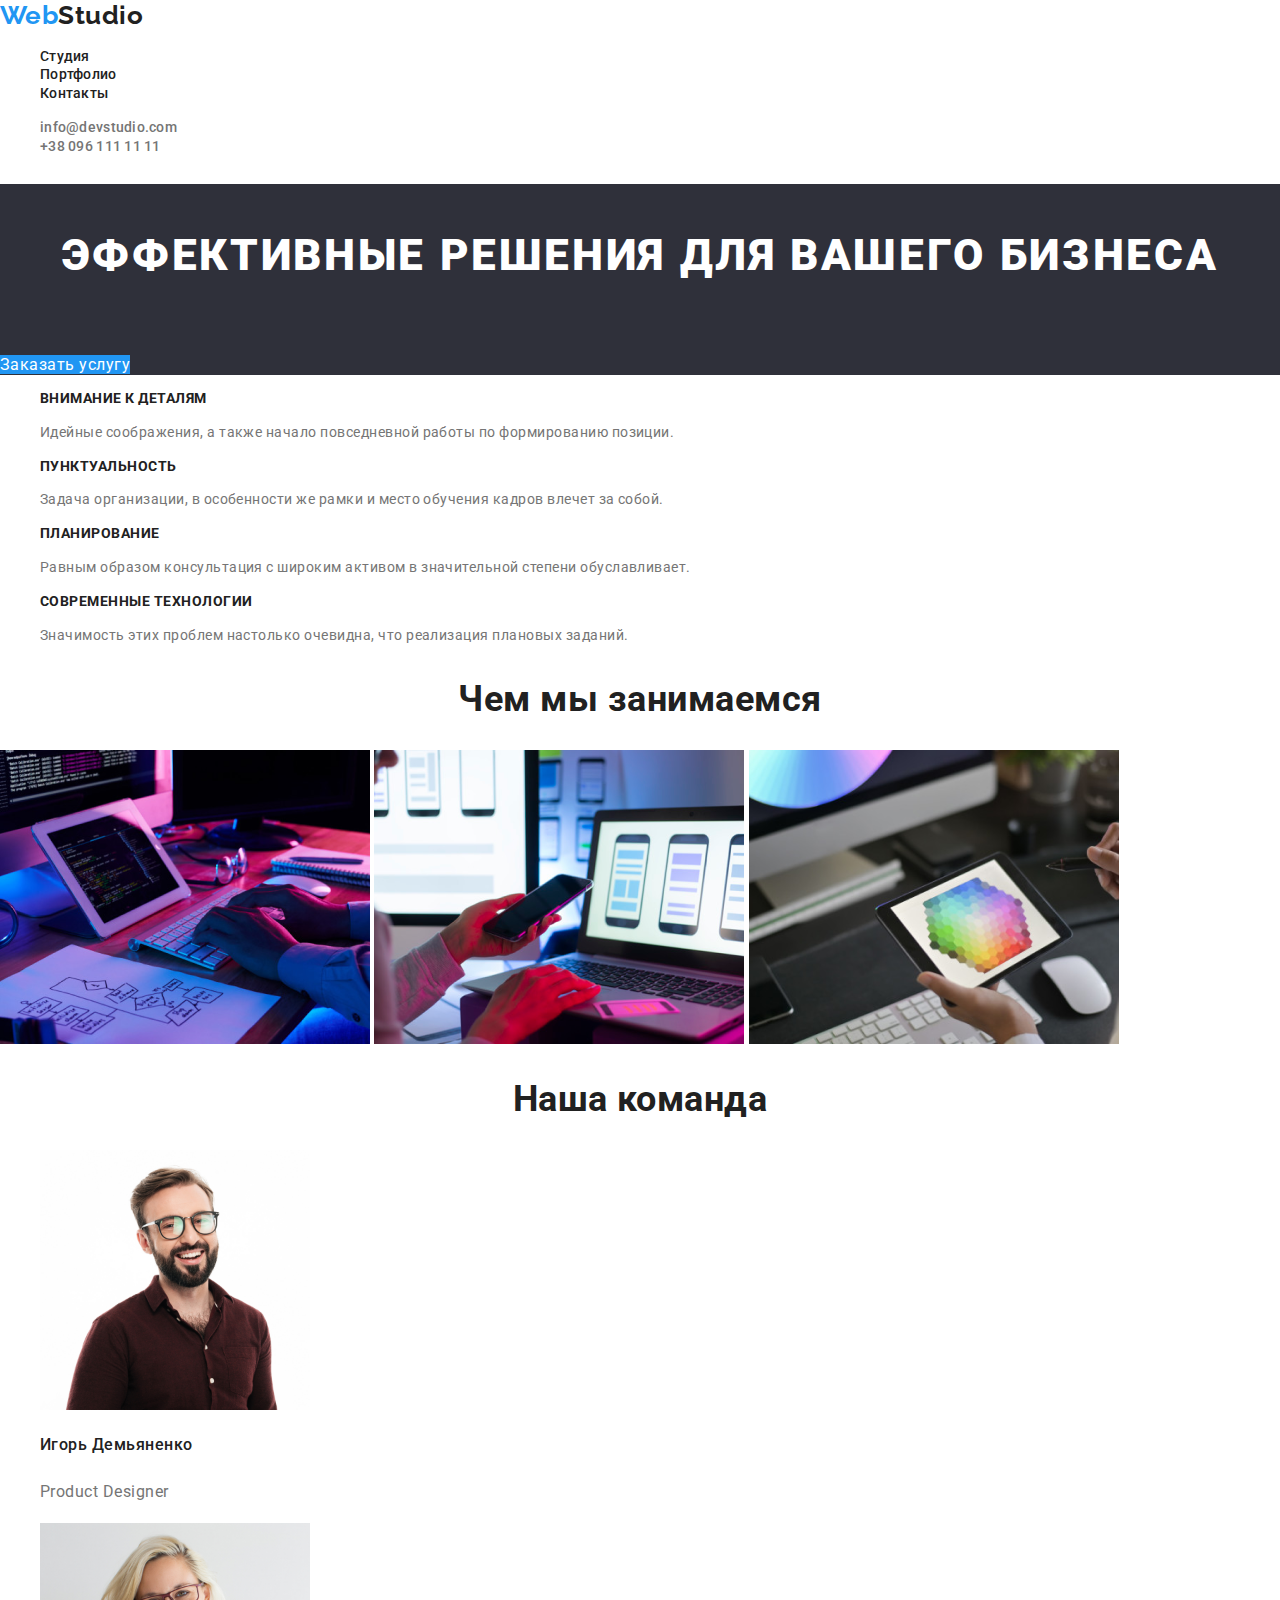
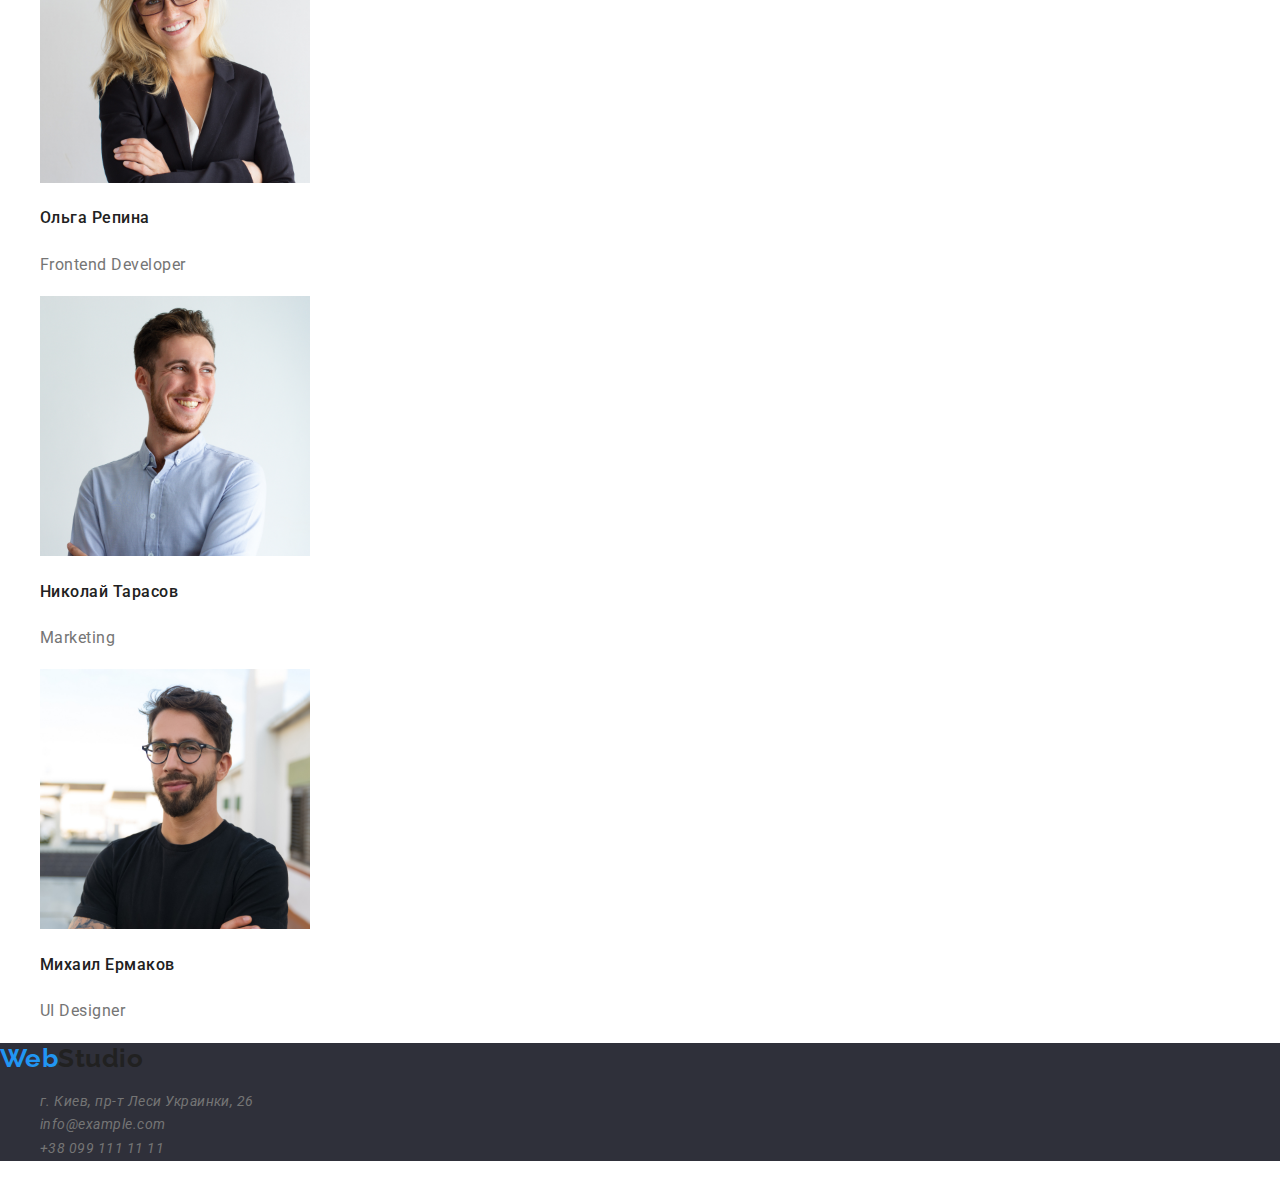
==== commit 1b0ce1b3: "add footer background" ====
--- a/index.html
+++ b/index.html
@@ -99,7 +99,7 @@
       </ul>
     </section>
   </main>
-  <footer>
+  <footer class="footer">
     <a href="./index.html" class="logo">
       <span class="accent">Web</span>Studio
     </a>
--- a/css/style.css
+++ b/css/style.css
@@ -4,6 +4,8 @@
   --accent-color: #2196F3;
   --primary-white-color: #FFFFFF;
   --primary-background: #F5F4FA;
+  --accent-background: #2F303A;
+
 }
 
 body {
@@ -75,7 +77,7 @@
 /* hero */
 
 .hero {
-  background-color: #2F303A;
+  background-color: var(--accent-background);
   color: var(--primary-white-color);
 }
 
@@ -126,6 +128,11 @@
 
 /* footer style */
 
+.footer {
+  background-color: var(--accent-background);
+
+}
+
 .address .link {
   font-size: 14px;
   line-height: 1.7;
